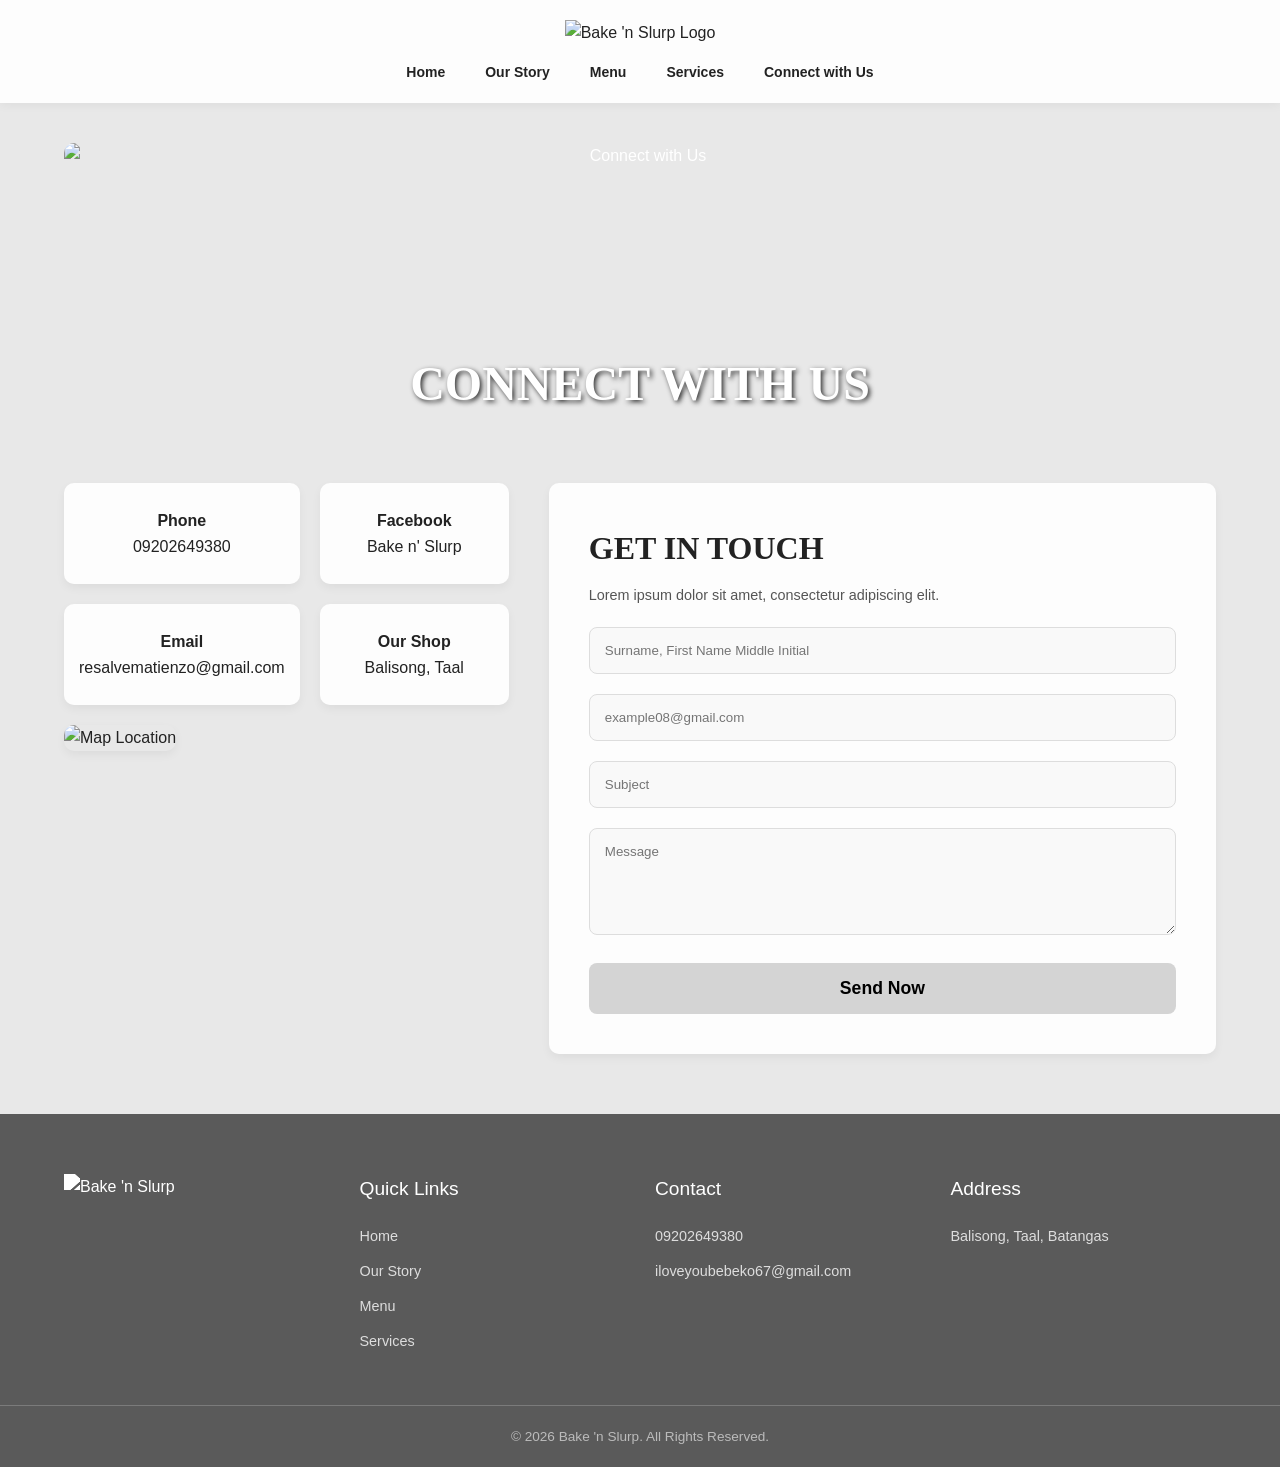
==== contact.html @ f665e610 "Add files via upload" ====
<!DOCTYPE html>
<html lang="en">
    <head>
        <meta charset="UTF-8">
        <title>Menu | Bake 'n Slurp</title>
        <link rel="stylesheet" href="styles.css">
        <script src="components.js"></script>
    </head>
<body>
    <bake-header></bake-header>
    <main class="container">
        <div class="banner">
            <img src="images/contact-hero.jpg" alt="Connect with Us">
            <h2>CONNECT WITH US</h2>
        </div>

        <div class="contact-container">
            <div class="contact-left">
                <div class="contact-info-grid">
                    <div class="info-box">
                        <p><strong>Phone</strong></p>
                        <p>09202649380</p>
                    </div>
                    <div class="info-box">
                        <p><strong>Facebook</strong></p>
                        <p>Bake n' Slurp</p>
                    </div>
                    <div class="info-box">
                        <p><strong>Email</strong></p>
                        <p>resalvematienzo@gmail.com</p>
                    </div>
                    <div class="info-box">
                        <p><strong>Our Shop</strong></p>
                        <p>Balisong, Taal</p>
                    </div>
                </div>
                <div class="map-placeholder">
                    <img src="images/map.jpg" alt="Map Location">
                </div>
            </div>

            <div class="contact-form">
                <h3>GET IN TOUCH</h3>
                <p>Lorem ipsum dolor sit amet, consectetur adipiscing elit.</p>
                <form>
                    <div class="form-group">
                        <input type="text" placeholder="Surname, First Name Middle Initial">
                    </div>
                    <div class="form-group">
                        <input type="email" placeholder="example08@gmail.com">
                    </div>
                    <div class="form-group">
                        <input type="text" placeholder="Subject">
                    </div>
                    <div class="form-group">
                        <textarea rows="5" placeholder="Message"></textarea>
                    </div>
                    <button type="submit" class="send-btn">Send Now</button>
                </form>
            </div>
        </div>
    </main>
    <bake-footer></bake-footer>
</html>
---- styles.css ----
/* =========================================
   1. Base Styles & Variables
   ========================================= */
:root {
    --primary-dark: #333333;
    --bg-texture: #e8e8e8; /* Base color representing the textured background */
    --footer-bg: #5a5a5a;
    --text-light: #ffffff;
    --text-dark: #222222;
    --font-body: 'Poppins', sans-serif;
    --font-heading: 'Playfair Display', serif;
}

/* =========================================
   1. CSS Reset & Base Styles
   ========================================= */
*, *::before, *::after {
    margin: 0;
    padding: 0;
    box-sizing: border-box;
    -webkit-font-smoothing: antialiased; /* Makes fonts look smooth on Safari/Mac */
    -moz-osx-font-smoothing: grayscale;  /* Makes fonts look smooth on Firefox */
}

body {
    font-family: var(--font-body);
    background-color: var(--bg-texture);
    /* For the actual texture, uncomment the line below and add your seamless pattern image */
    /* background-image: url('images/seamless-texture.png'); */
    color: var(--text-dark);
    line-height: 1.6;
}

a {
    text-decoration: none;
    color: inherit;
}

.container {
    width: 90%;
    max-width: 1200px;
    margin: 0 auto;
}

/* =========================================
   2. Header & Navigation
   ========================================= */
header {
    text-align: center;
    padding: 20px 0;
    background-color: rgba(255, 255, 255, 0.9);
    position: sticky;
    top: 0;
    z-index: 100;
    box-shadow: 0 2px 10px rgba(0,0,0,0.05);
}

.logo img {
    height: 60px;
    margin-bottom: 15px;
}

nav ul {
    list-style: none;
    display: flex;
    justify-content: center;
    gap: 40px;
    font-weight: 600;
    font-size: 14px;
}

nav a {
    padding-bottom: 5px;
    transition: all 0.3s ease;
}

nav a:hover {
    border-bottom: 2px solid var(--primary-dark);
}

/* =========================================
   3. Hero & Banner Sections
   ========================================= */
.hero, .banner {
    position: relative;
    text-align: center;
    color: white;
    overflow: hidden;
}

.hero img {
    width: 100%;
    height: 450px;
    object-fit: cover;
    display: block;
}

.hero h1 {
    position: absolute;
    top: 50%;
    left: 50%;
    transform: translate(-50%, -50%);
    font-size: 5vw; /* Scales with screen width */
    font-family: var(--font-heading);
    text-transform: uppercase;
    letter-spacing: 5px;
    text-shadow: 2px 2px 10px rgba(0,0,0,0.7);
    width: 100%;
}

.banner {
    margin: 40px 0;
    border-radius: 10px;
}

.banner img {
    width: 100%;
    height: 300px;
    object-fit: cover;
    display: block;
}

.banner h2 {
    position: absolute;
    bottom: 20px;
    left: 50%;
    transform: translateX(-50%);
    color: white;
    font-family: var(--font-heading);
    font-size: 3rem;
    text-shadow: 2px 2px 5px rgba(0,0,0,0.8);
    text-transform: uppercase;
}

/* =========================================
   4. Reusable Components (Grids & Cards)
   ========================================= */
.section-title {
    text-align: center;
    font-size: 2rem;
    margin: 40px 0 20px;
    font-weight: 500;
}

.grid-3 {
    display: grid;
    grid-template-columns: repeat(auto-fit, minmax(300px, 1fr));
    gap: 30px;
    margin-bottom: 50px;
}

.card {
    background: #fff;
    border-radius: 15px;
    overflow: hidden;
    box-shadow: 0 4px 15px rgba(0,0,0,0.1);
    text-align: center;
    transition: transform 0.3s ease;
    padding-bottom: 15px;
}

.card:hover {
    transform: translateY(-5px);
}

.card img {
    width: 100%;
    height: 250px;
    object-fit: cover;
}

.card h3 {
    padding: 15px 15px 5px;
    font-size: 1.2rem;
}

.card p {
    font-size: 0.9rem;
    color: #666;
    padding: 0 15px;
}

/* =========================================
   5. Our Story Page Specifics
   ========================================= */
.story-section {
    display: flex;
    align-items: center;
    gap: 50px;
    margin: 60px 0;
}

.story-section.reverse {
    flex-direction: row-reverse;
}

.story-content {
    flex: 1;
    background: rgba(255, 255, 255, 0.85);
    padding: 40px;
    border-radius: 10px;
    box-shadow: 0 4px 15px rgba(0,0,0,0.05);
}

.story-content h3 {
    font-family: var(--font-heading);
    font-size: 2rem;
    margin-bottom: 15px;
}

.story-image {
    flex: 1;
}

.story-image img {
    width: 100%;
    border-radius: 15px;
    box-shadow: 0 10px 20px rgba(0,0,0,0.1);
    object-fit: cover;
}

.continue-btn {
    display: inline-block;
    margin-top: 20px;
    font-weight: 600;
    color: var(--primary-dark);
    background: #eee;
    padding: 8px 20px;
    border-radius: 20px;
    transition: background 0.3s;
}

.continue-btn:hover {
    background: #ddd;
}

/* =========================================
   6. Menu Page Specifics
   ========================================= */
.menu-layout {
    display: grid;
    grid-template-columns: 250px 1fr;
    gap: 40px;
    margin-top: 40px;
    margin-bottom: 60px;
}

.sidebar h3 {
    margin-bottom: 20px;
    text-transform: uppercase;
    font-family: var(--font-heading);
    font-size: 1.5rem;
}

.sidebar ul {
    list-style: none;
}

.sidebar ul li {
    padding: 10px 0;
    font-size: 1.1rem;
    cursor: pointer;
    transition: color 0.3s;
}

.sidebar ul li:hover, .sidebar ul li.active {
    font-weight: bold;
    color: var(--primary-dark);
}

.menu-content {
    background: #fdfdfd;
    padding: 40px;
    border-radius: 10px;
    box-shadow: 0 5px 15px rgba(0,0,0,0.05);
}

.menu-header {
    display: flex;
    justify-content: space-between;
    align-items: center;
    border-bottom: 2px solid #eee;
    padding-bottom: 15px;
    margin-bottom: 30px;
}

.search-bar {
    padding: 10px 20px;
    border-radius: 25px;
    border: 1px solid #ccc;
    width: 250px;
    outline: none;
}

.product-grid {
    display: grid;
    grid-template-columns: repeat(auto-fill, minmax(180px, 1fr));
    gap: 40px 20px;
    text-align: center;
}

.product-item img {
    width: 150px;
    height: 150px;
    border-radius: 50%;
    object-fit: cover;
    margin-bottom: 15px;
    box-shadow: 0 4px 10px rgba(0,0,0,0.1);
}

/* =========================================
   7. Contact Page Specifics
   ========================================= */
.contact-container {
    display: grid;
    grid-template-columns: 1fr 1.5fr;
    gap: 40px;
    margin-top: 40px;
    margin-bottom: 60px;
}

.contact-info-grid {
    display: grid;
    grid-template-columns: 1fr 1fr;
    gap: 20px;
    margin-bottom: 20px;
}

.info-box {
    background: rgba(255, 255, 255, 0.9);
    padding: 25px 15px;
    border-radius: 10px;
    text-align: center;
    box-shadow: 0 4px 10px rgba(0,0,0,0.05);
}

.map-placeholder img {
    width: 100%;
    height: 250px;
    object-fit: cover;
    border-radius: 10px;
    box-shadow: 0 4px 10px rgba(0,0,0,0.05);
}

.contact-form {
    background: rgba(255, 255, 255, 0.9);
    padding: 40px;
    border-radius: 10px;
    box-shadow: 0 4px 10px rgba(0,0,0,0.05);
}

.contact-form h3 {
    font-family: var(--font-heading);
    font-size: 2rem;
    margin-bottom: 10px;
}

.contact-form > p {
    margin-bottom: 20px;
    font-size: 0.9rem;
    color: #555;
}

.form-group {
    margin-bottom: 20px;
}

.form-group input, .form-group textarea {
    width: 100%;
    padding: 15px;
    border: 1px solid #ddd;
    border-radius: 8px;
    background: #f9f9f9;
    font-family: var(--font-body);
}

.send-btn {
    width: 100%;
    padding: 15px;
    background: #d4d4d4;
    border: none;
    border-radius: 8px;
    font-weight: bold;
    font-size: 1.1rem;
    cursor: pointer;
    transition: background 0.3s;
}

.send-btn:hover {
    background: #bbb;
}

/* =========================================
   8. Footer
   ========================================= */
footer {
    background-color: var(--footer-bg);
    color: var(--text-light);
    padding: 60px 0 20px;
    margin-top: 50px;
}

.footer-grid {
    display: grid;
    grid-template-columns: 1fr 1fr 1fr 1fr;
    gap: 30px;
    margin-bottom: 40px;
}

.footer-logo img {
    height: 60px;
    filter: brightness(0) invert(1); /* Makes the logo white */
}

footer h4 {
    margin-bottom: 20px;
    font-size: 1.2rem;
    font-weight: 500;
}

footer ul {
    list-style: none;
}

footer ul li {
    margin-bottom: 12px;
    font-size: 0.9rem;
    color: #ddd;
}

footer ul li a:hover {
    color: #fff;
    text-decoration: underline;
}

.copyright {
    text-align: center;
    border-top: 1px solid rgba(255,255,255,0.2);
    padding-top: 20px;
    font-size: 0.85rem;
    color: #bbb;
}

/* =========================================
   9. Fully Responsive Mobile Queries
   ========================================= */
@media (max-width: 900px) {
    /* Story Layout adjusts for tablets */
    .story-section, .story-section.reverse {
        gap: 30px;
    }
}

@media (max-width: 768px) {
    /* Header/Nav Mobile */
    nav ul {
        flex-direction: column;
        gap: 15px;
        margin-top: 10px;
    }
    
    .hero h1 {
        font-size: 2.5rem;
    }

    .banner h2 {
        font-size: 2rem;
    }

    /* Grids to Single Column */
    .grid-3 {
        grid-template-columns: 1fr;
    }

    /* Our Story Mobile */
    .story-section, .story-section.reverse {
        flex-direction: column;
        text-align: center;
    }
    
    .story-content {
        padding: 30px 20px;
    }

    /* Menu Mobile */
    .menu-layout {
        grid-template-columns: 1fr;
    }
    
    .menu-header {
        flex-direction: column;
        gap: 20px;
        text-align: center;
    }
    
    .search-bar {
        width: 100%;
    }

    /* Contact Mobile */
    .contact-container {
        grid-template-columns: 1fr;
    }
    
    /* Keep info grid 2 columns unless screen is very small */
    .contact-info-grid {
        grid-template-columns: 1fr 1fr;
    }

    /* Footer Mobile */
    .footer-grid {
        grid-template-columns: 1fr;
        text-align: center;
        gap: 40px;
    }
}

@media (max-width: 480px) {
    /* Small Phones adjustments */
    .contact-info-grid {
        grid-template-columns: 1fr;
    }
    
    .product-grid {
        grid-template-columns: 1fr 1fr; /* 2 columns for small phones */
    }
    
    .hero img {
        height: 300px;
    }
}

/* =========================================
   Bento Box Grid Layout
   ========================================= */
.bento-grid {
    display: grid;
    grid-template-columns: 1fr 1fr 1fr;
    grid-template-rows: 250px 250px; /* Fixed row heights for the tall bento cards */
    gap: 20px;
    margin-bottom: 50px;
}

.bento-card {
    position: relative;
    border-radius: 10px; /* Slightly sharper corners like your image */
    overflow: hidden;
    box-shadow: 0 4px 10px rgba(0,0,0,0.1);
    -webkit-transition: -webkit-transform 0.3s ease;
    -moz-transition: -moz-transform 0.3s ease;
    transition: transform 0.3s ease;
}

.bento-card:hover {
    -webkit-transform: translateY(-5px);
    -moz-transform: translateY(-5px);
    transform: translateY(-5px);
}

.bento-card img {
    width: 100%;
    height: 100%;
    object-fit: cover;
    display: block;
}

/* Gradient overlay for the text */
.bento-card h3 {
    position: absolute;
    bottom: 0;
    left: 0;
    width: 100%;
    padding: 40px 20px 15px; /* Extra top padding for a smooth gradient fade */
    background: linear-gradient(to bottom, transparent, rgba(0,0,0,0.8));
    color: white;
    font-weight: 400;
    font-size: 1.1rem;
    text-align: left;
}

/* Make the left and right cards stretch across two rows */
.bento-tall-left {
    grid-row: span 2;
}

.bento-tall-right {
    grid-row: span 2;
}

/* Mobile Adjustments for the Bento Grid */
@media (max-width: 900px) {
    .bento-grid {
        grid-template-columns: 1fr 1fr; /* Switch to 2 columns on tablets */
        grid-template-rows: auto;
    }
    .bento-tall-left, .bento-tall-right {
        grid-row: span 1; /* Remove the tall stretch */
    }
    .bento-card {
        height: 250px; /* Keep them uniformly sized */
    }
}

@media (max-width: 500px) {
    .bento-grid {
        grid-template-columns: 1fr; /* Stack in 1 column for small phones */
    }
}
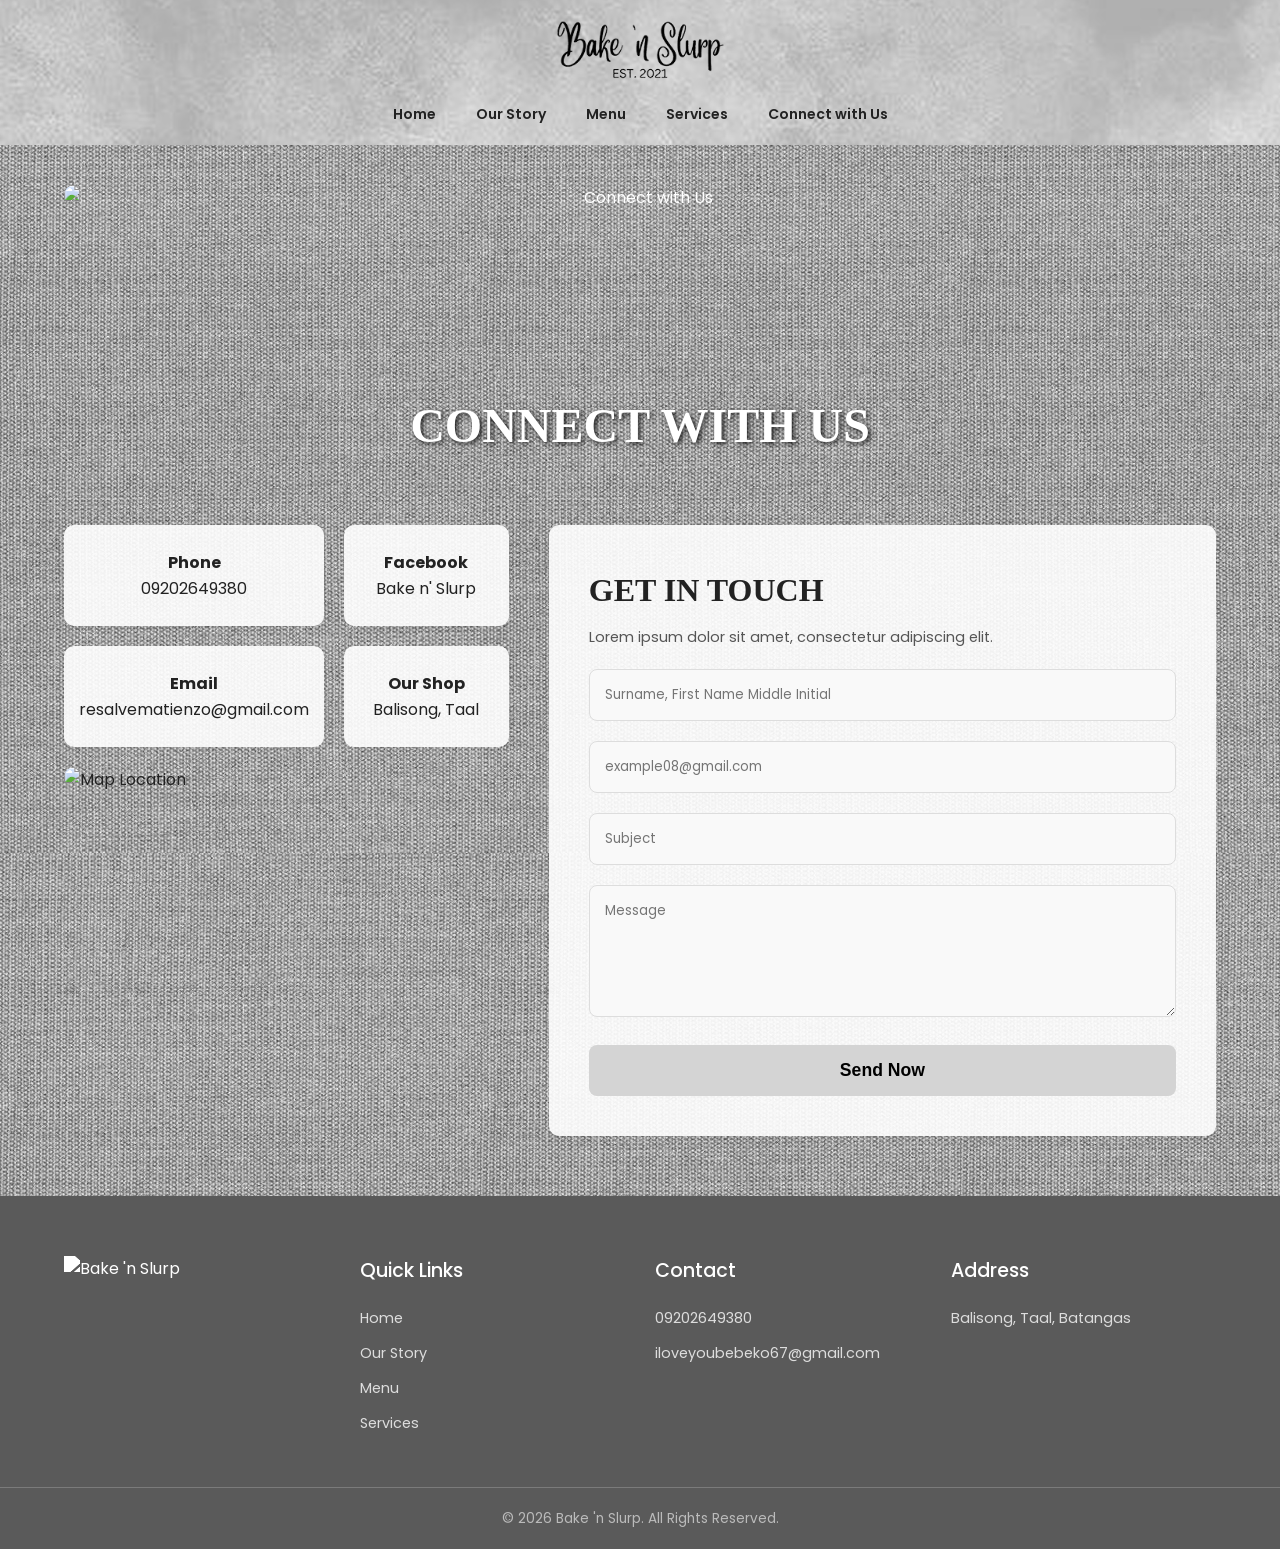
==== commit 321ba3cf: "Add files via upload" ====
--- a/contact.html
+++ b/contact.html
@@ -3,17 +3,20 @@
     <head>
         <meta charset="UTF-8">
         <title>Menu | Bake 'n Slurp</title>
-        <link rel="stylesheet" href="styles.css">
+        <link rel="stylesheet" href="global.css">
+        <link rel="stylesheet" href="contact.css">
         <script src="components.js"></script>
     </head>
 <body>
+    <div id="page-loader" class="loader-container">
+        <div class="spinner"></div>
+    </div>
     <bake-header></bake-header>
     <main class="container">
         <div class="banner">
             <img src="images/contact-hero.jpg" alt="Connect with Us">
             <h2>CONNECT WITH US</h2>
         </div>
-
         <div class="contact-container">
             <div class="contact-left">
                 <div class="contact-info-grid">
@@ -38,7 +41,6 @@
                     <img src="images/map.jpg" alt="Map Location">
                 </div>
             </div>
-
             <div class="contact-form">
                 <h3>GET IN TOUCH</h3>
                 <p>Lorem ipsum dolor sit amet, consectetur adipiscing elit.</p>
--- a/global.css
+++ b/global.css
@@ -0,0 +1,148 @@
+/* Global Stylesheet for Bake 'N Slurp Website */
+/* 1. Import the Poppins font directly from Google Fonts */
+@import url('https://fonts.googleapis.com/css2?family=Poppins:ital,wght@0,300;0,400;0,500;0,600;0,700;1,400&display=swap');
+
+/* =========================================
+   1. Base Styles & Variables
+   ========================================= */
+:root {
+    --primary-dark: #333333;
+    --bg-texture: #e8e8e8;
+    --footer-bg: #5a5a5a;
+    --text-light: #ffffff;
+    --text-dark: #222222;
+    --font-body: 'Poppins', sans-serif;
+    --font-heading: 'Playfair Display', serif;
+}
+
+*, *::before, *::after {
+    margin: 0;
+    padding: 0;
+    box-sizing: border-box;
+    -webkit-font-smoothing: antialiased;
+    -moz-osx-font-smoothing: grayscale;
+}
+
+body {
+    font-family: var(--font-body);
+    background-color: var(--bg-texture);
+    color: var(--text-dark);
+    line-height: 1.6;
+    background-image: url('assets/images/backgroundpicture/bg.jpg');
+    
+}
+
+a { text-decoration: none; color: inherit; }
+
+.container {
+    width: 90%;
+    max-width: 1200px;
+    margin: 0 auto;
+}
+
+.section-title {
+    text-align: center;
+    font-size: 2rem;
+    margin: 40px 0 20px;
+    font-weight: 500;
+}
+
+/* =========================================
+   2. Header & Navigation
+   ========================================= */
+header {
+    text-align: center;
+    padding: 20px 0;
+    background-image: url('assets/images/navigationbar/navigationbarphoto.png');
+    position: sticky;
+    top: 0;
+    z-index: 100;
+    box-shadow: 0 2px 10px rgba(0,0,0,0.05);
+}
+.logo img { 
+    height: 60px; 
+    margin-bottom: 15px; 
+}
+
+.background-nav img {
+    width: 100%;
+    height: 100px;
+}
+
+nav ul { 
+    list-style: none; 
+    display: flex; 
+    justify-content: center; 
+    gap: 40px; 
+    font-weight: 600; 
+    font-size: 14px; 
+
+}
+
+nav a { 
+    padding-bottom: 5px; transition: all 0.3s ease; }
+nav a:hover { border-bottom: 2px solid var(--primary-dark); }
+
+/* =========================================
+   3. Shared Banners
+   ========================================= */
+.banner { position: relative; text-align: center; color: white; margin: 40px 0; border-radius: 10px; overflow: hidden; }
+.banner img { width: 100%; height: 300px; object-fit: cover; display: block; }
+.banner h2 { position: absolute; bottom: 20px; left: 50%; transform: translateX(-50%); font-family: var(--font-heading); font-size: 3rem; text-shadow: 2px 2px 5px rgba(0,0,0,0.8); text-transform: uppercase; }
+
+/* =========================================
+   4. Footer
+   ========================================= */
+footer { background-color: var(--footer-bg); color: var(--text-light); padding: 60px 0 20px; margin-top: 50px; }
+.footer-grid { display: grid; grid-template-columns: 1fr 1fr 1fr 1fr; gap: 30px; margin-bottom: 40px; }
+.footer-logo img { height: 60px; filter: brightness(0) invert(1); }
+footer h4 { margin-bottom: 20px; font-size: 1.2rem; font-weight: 500; }
+footer ul { list-style: none; }
+footer ul li { margin-bottom: 12px; font-size: 0.9rem; color: #ddd; }
+footer ul li a:hover { color: #fff; text-decoration: underline; }
+.copyright { text-align: center; border-top: 1px solid rgba(255,255,255,0.2); padding-top: 20px; font-size: 0.85rem; color: #bbb; }
+
+/* Global Mobile Queries */
+@media (max-width: 768px) {
+    nav ul { flex-direction: column; gap: 15px; margin-top: 10px; }
+    .banner h2 { font-size: 2rem; }
+    .footer-grid { grid-template-columns: 1fr; text-align: center; gap: 40px; }
+}
+
+/* =========================================
+   Page Loading Screen
+   ========================================= */
+.loader-container {
+    position: fixed;
+    top: 0;
+    left: 0;
+    width: 100%;
+    height: 100%;
+    /* This uses the background color you already set at the top of your file */
+    background-color: var(--bg-texture); 
+    display: flex;
+    justify-content: center;
+    align-items: center;
+    z-index: 9999; /* This huge number guarantees it stays on top of the navbar and footer */
+    transition: opacity 0.5s ease, visibility 0.5s ease;
+}
+
+/* The actual spinning circle */
+.spinner {
+    width: 60px;
+    height: 60px;
+    border: 6px solid #cccccc; /* Light gray track */
+    border-top-color: var(--primary-dark); /* Dark spinning part */
+    border-radius: 50%;
+    animation: spin 1s linear infinite;
+}
+
+@keyframes spin {
+    to { transform: rotate(360deg); }
+}
+
+/* JavaScript will add this class to make the loader fade away */
+.loader-hidden {
+    opacity: 0;
+    visibility: hidden;
+}
--- a/contact.css
+++ b/contact.css
@@ -0,0 +1,18 @@
+@import url('https://fonts.googleapis.com/css2?family=Poppins:ital,wght@0,300;0,400;0,500;0,600;0,700;1,400&display=swap');
+
+
+/* contact.css */
+.contact-container { display: grid; grid-template-columns: 1fr 1.5fr; gap: 40px; margin-top: 40px; margin-bottom: 60px; }
+.contact-info-grid { display: grid; grid-template-columns: 1fr 1fr; gap: 20px; margin-bottom: 20px; }
+.info-box { background: rgba(255, 255, 255, 0.9); padding: 25px 15px; border-radius: 10px; text-align: center; box-shadow: 0 4px 10px rgba(0,0,0,0.05); }
+.map-placeholder img { width: 100%; height: 250px; object-fit: cover; border-radius: 10px; box-shadow: 0 4px 10px rgba(0,0,0,0.05); }
+.contact-form { background: rgba(255, 255, 255, 0.9); padding: 40px; border-radius: 10px; box-shadow: 0 4px 10px rgba(0,0,0,0.05); }
+.contact-form h3 { font-family: var(--font-heading); font-size: 2rem; margin-bottom: 10px; }
+.contact-form > p { margin-bottom: 20px; font-size: 0.9rem; color: #555; }
+.form-group { margin-bottom: 20px; }
+.form-group input, .form-group textarea { width: 100%; padding: 15px; border: 1px solid #ddd; border-radius: 8px; background: #f9f9f9; font-family: var(--font-body); }
+.send-btn { width: 100%; padding: 15px; background: #d4d4d4; border: none; border-radius: 8px; font-weight: bold; font-size: 1.1rem; cursor: pointer; transition: background 0.3s; }
+.send-btn:hover { background: #bbb; }
+
+@media (max-width: 768px) { .contact-container { grid-template-columns: 1fr; } .contact-info-grid { grid-template-columns: 1fr 1fr; } }
+@media (max-width: 480px) { .contact-info-grid { grid-template-columns: 1fr; } }
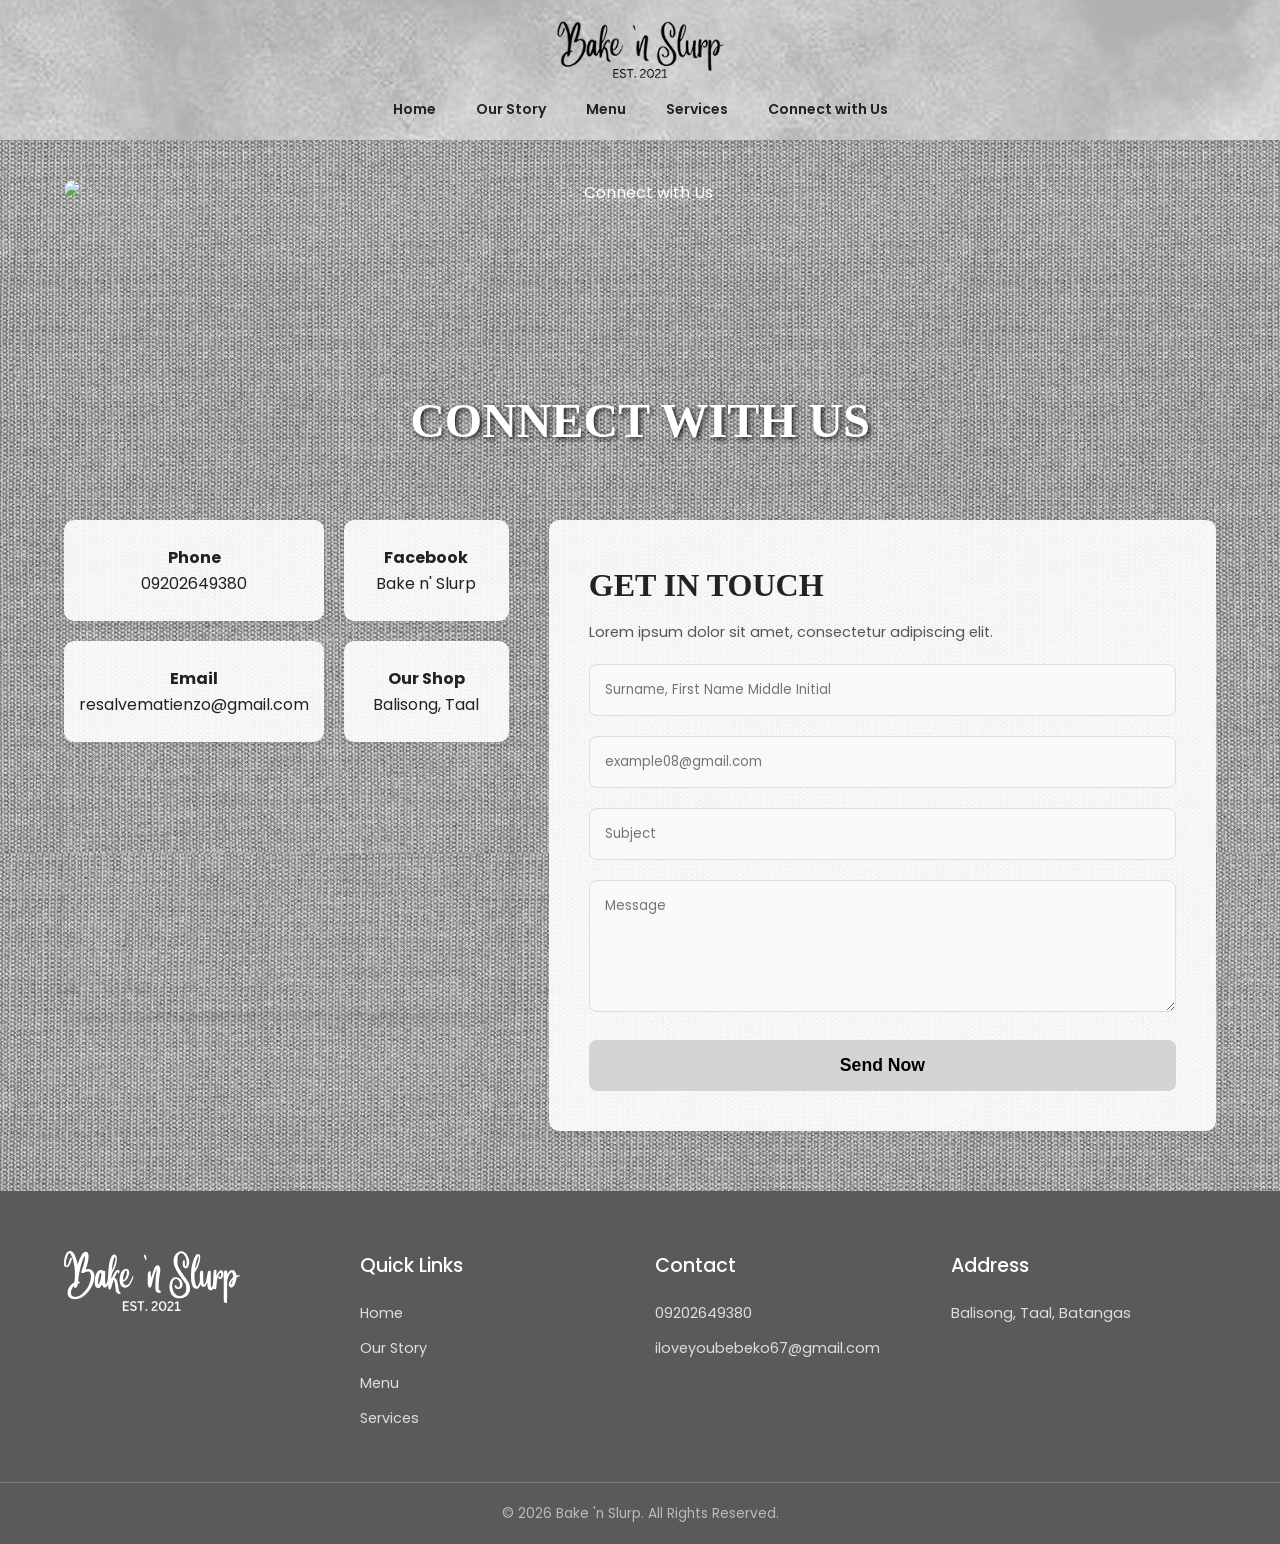
==== commit 418214ed: "Add files via upload" ====
--- a/contact.html
+++ b/contact.html
@@ -37,8 +37,16 @@
                         <p>Balisong, Taal</p>
                     </div>
                 </div>
-                <div class="map-placeholder">
-                    <img src="images/map.jpg" alt="Map Location">
+               <div class="map-placeholder">
+                    <iframe 
+                        src="https://www.google.com/maps/place/Bake'+N+Slurp/@13.9255851,120.9543842,969m/data=!3m2!1e3!4b1!4m6!3m5!1s0x33bd0b0b5989c72d:0x3cc7c41d389c5fe9!8m2!3d13.9255799!4d120.9569538!16s%2Fg%2F11xf2yjz2f?entry=ttu&g_ep=EgoyMDI2MDUxNy4wIKXMDSoASAFQAw%3D%3D" 
+                        width="100%" 
+                        height="250" 
+                        style="border:0; border-radius: 12px; box-shadow: 0 5px 15px rgba(0,0,0,0.1);" 
+                        allowfullscreen="" 
+                        loading="lazy" 
+                        referrerpolicy="no-referrer-when-downgrade">
+                    </iframe>
                 </div>
             </div>
             <div class="contact-form">
--- a/global.css
+++ b/global.css
@@ -30,6 +30,8 @@
     line-height: 1.6;
     background-image: url('assets/images/backgroundpicture/bg.jpg');
     
+    /* ADD THIS LINE TO FIX THE SCROLLING BUG! */
+    overflow-x: hidden; 
 }
 
 a { text-decoration: none; color: inherit; }
@@ -59,9 +61,10 @@
     z-index: 100;
     box-shadow: 0 2px 10px rgba(0,0,0,0.05);
 }
+
 .logo img { 
     height: 60px; 
-    margin-bottom: 15px; 
+    margin-bottom: 10px; 
 }
 
 .background-nav img {
@@ -134,7 +137,7 @@
     border: 6px solid #cccccc; /* Light gray track */
     border-top-color: var(--primary-dark); /* Dark spinning part */
     border-radius: 50%;
-    animation: spin 1s linear infinite;
+    animation: spin 0.5s linear infinite;
 }
 
 @keyframes spin {
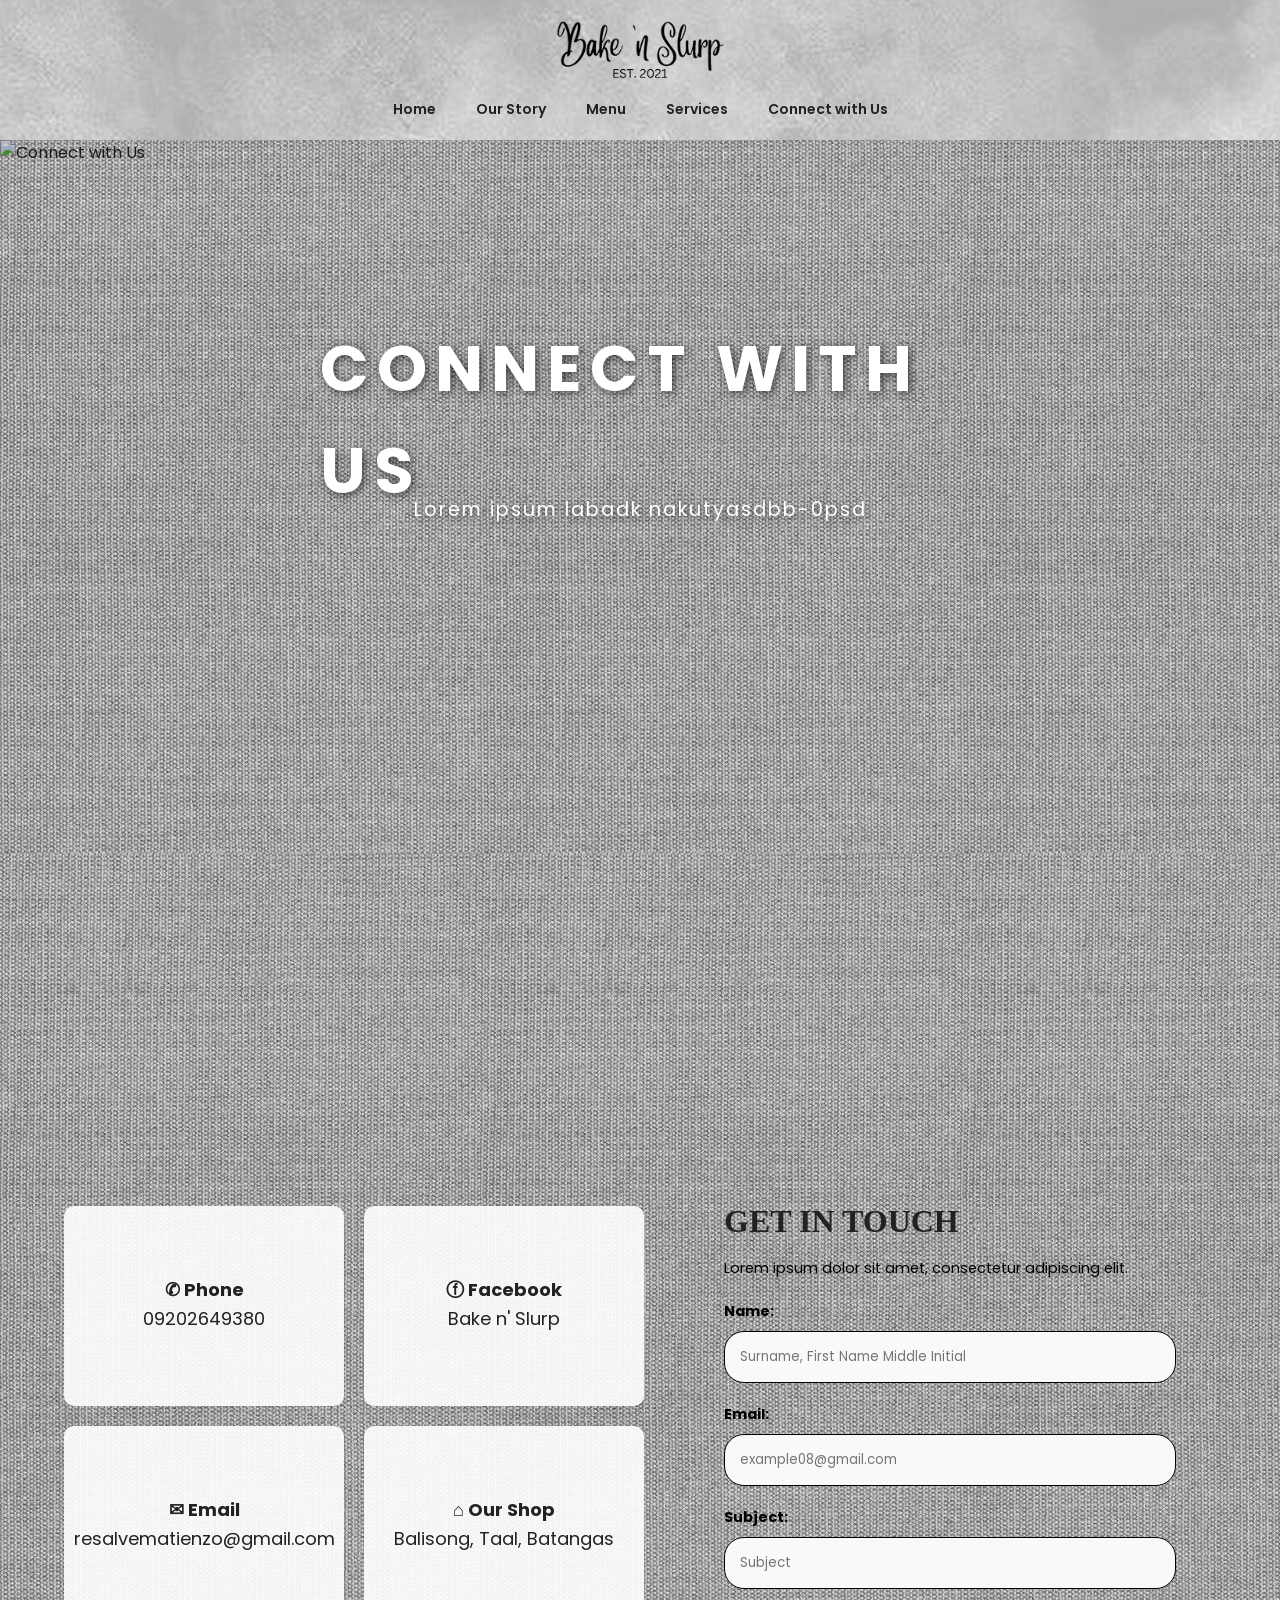
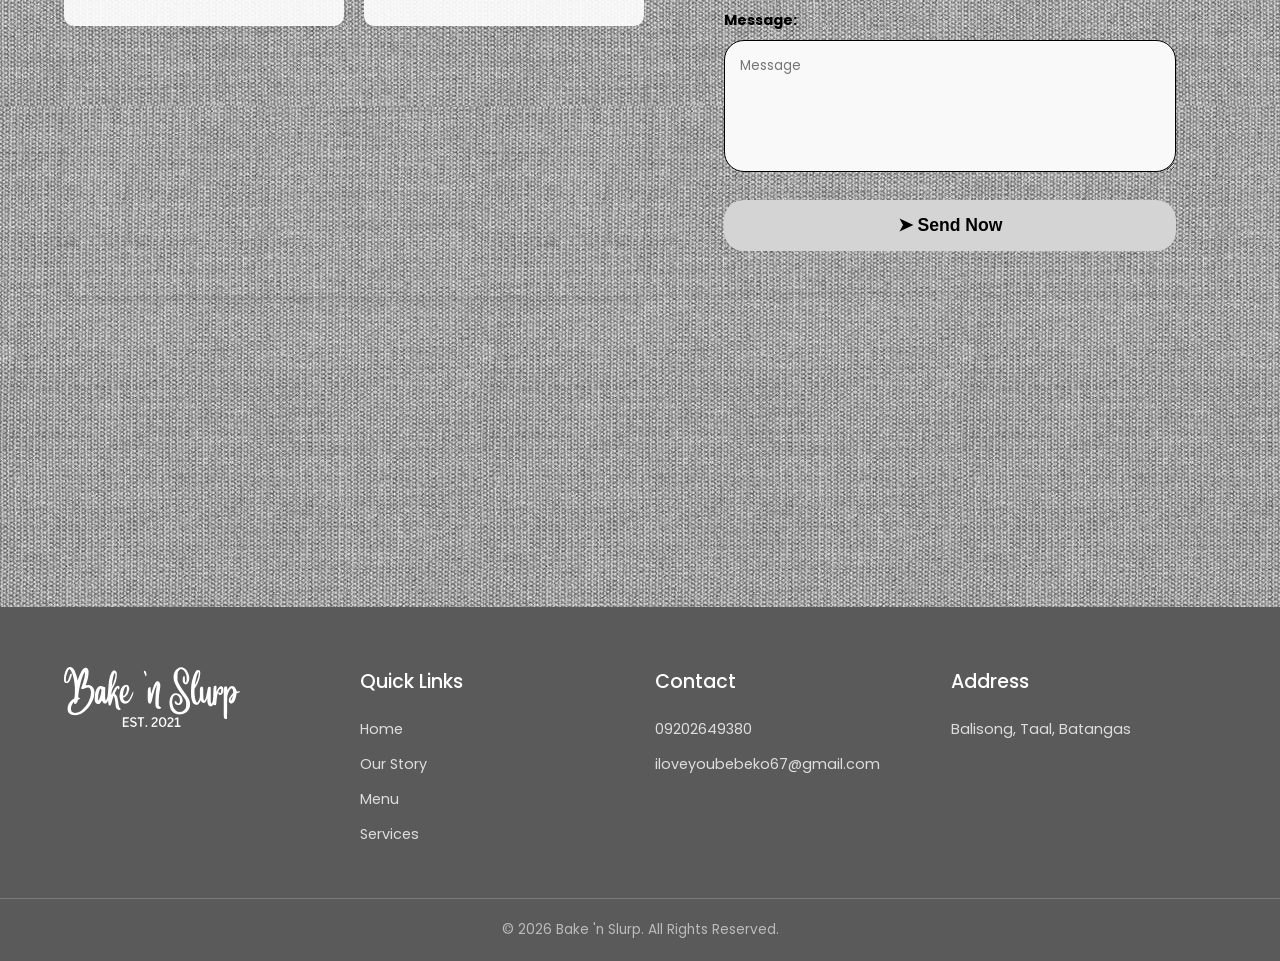
==== commit 2d880a04: "Add files via upload" ====
--- a/contact.html
+++ b/contact.html
@@ -12,41 +12,42 @@
         <div class="spinner"></div>
     </div>
     <bake-header></bake-header>
+    <section class="banner">
+        <img src="assets/images/contact/contact-hero.png" alt="Connect with Us">
+        <h2>CONNECT WITH US</h2>
+        <p>Lorem ipsum labadk nakutyasdbb-0psd</p>
+    </section>
     <main class="container">
-        <div class="banner">
-            <img src="images/contact-hero.jpg" alt="Connect with Us">
-            <h2>CONNECT WITH US</h2>
-        </div>
         <div class="contact-container">
             <div class="contact-left">
                 <div class="contact-info-grid">
                     <div class="info-box">
-                        <p><strong>Phone</strong></p>
+                        <p><strong>✆ Phone</strong></p>
                         <p>09202649380</p>
                     </div>
                     <div class="info-box">
-                        <p><strong>Facebook</strong></p>
+                        <p><strong>ⓕ Facebook</strong></p>
                         <p>Bake n' Slurp</p>
                     </div>
                     <div class="info-box">
-                        <p><strong>Email</strong></p>
+                        <p><strong>✉ Email</strong></p>
                         <p>resalvematienzo@gmail.com</p>
                     </div>
                     <div class="info-box">
-                        <p><strong>Our Shop</strong></p>
-                        <p>Balisong, Taal</p>
+                        <p><strong>⌂ Our Shop</strong></p>
+                        <p>Balisong, Taal, Batangas</p>
                     </div>
                 </div>
-               <div class="map-placeholder">
+                <div class="map-placeholder">
                     <iframe 
-                        src="https://www.google.com/maps/place/Bake'+N+Slurp/@13.9255851,120.9543842,969m/data=!3m2!1e3!4b1!4m6!3m5!1s0x33bd0b0b5989c72d:0x3cc7c41d389c5fe9!8m2!3d13.9255799!4d120.9569538!16s%2Fg%2F11xf2yjz2f?entry=ttu&g_ep=EgoyMDI2MDUxNy4wIKXMDSoASAFQAw%3D%3D" 
-                        width="100%" 
-                        height="250" 
-                        style="border:0; border-radius: 12px; box-shadow: 0 5px 15px rgba(0,0,0,0.1);" 
-                        allowfullscreen="" 
-                        loading="lazy" 
-                        referrerpolicy="no-referrer-when-downgrade">
-                    </iframe>
+                    src="https://maps.google.com/maps?q=13°52'50.6%22N+120°56'06.5%22E&z=15&output=embed" 
+                    width="100%" 
+                    height="250" 
+                    style="border:0; border-radius:12px; box-shadow: 0 5px 15px rgba(0,0,0,0.1);" 
+                    allowfullscreen="" 
+                    loading="lazy" 
+                    referrerpolicy="no-referrer-when-downgrade"> 
+                </iframe>
                 </div>
             </div>
             <div class="contact-form">
@@ -54,21 +55,26 @@
                 <p>Lorem ipsum dolor sit amet, consectetur adipiscing elit.</p>
                 <form>
                     <div class="form-group">
+                        <h5>Name:</h5>
                         <input type="text" placeholder="Surname, First Name Middle Initial">
                     </div>
                     <div class="form-group">
+                        <h5>Email:</h5>
                         <input type="email" placeholder="example08@gmail.com">
                     </div>
                     <div class="form-group">
+                        <h5>Subject:</h5>
                         <input type="text" placeholder="Subject">
                     </div>
                     <div class="form-group">
+                        <h5>Message:</h5>
                         <textarea rows="5" placeholder="Message"></textarea>
                     </div>
-                    <button type="submit" class="send-btn">Send Now</button>
+                    <button type="submit" class="send-btn">➤ Send Now</button>
                 </form>
             </div>
         </div>
     </main>
     <bake-footer></bake-footer>
+</body>
 </html>
--- a/global.css
+++ b/global.css
@@ -89,13 +89,11 @@
 /* =========================================
    3. Shared Banners
    ========================================= */
-.banner { position: relative; text-align: center; color: white; margin: 40px 0; border-radius: 10px; overflow: hidden; }
-.banner img { width: 100%; height: 300px; object-fit: cover; display: block; }
-.banner h2 { position: absolute; bottom: 20px; left: 50%; transform: translateX(-50%); font-family: var(--font-heading); font-size: 3rem; text-shadow: 2px 2px 5px rgba(0,0,0,0.8); text-transform: uppercase; }
 
 /* =========================================
    4. Footer
    ========================================= */
+   
 footer { background-color: var(--footer-bg); color: var(--text-light); padding: 60px 0 20px; margin-top: 50px; }
 .footer-grid { display: grid; grid-template-columns: 1fr 1fr 1fr 1fr; gap: 30px; margin-bottom: 40px; }
 .footer-logo img { height: 60px; filter: brightness(0) invert(1); }
@@ -148,4 +146,24 @@
 .loader-hidden {
     opacity: 0;
     visibility: hidden;
+}
+
+/* =========================================
+   Sticky Footer Fix
+   ========================================= */
+html, body {
+    height: 100%;
+    margin: 0;
+}
+
+body {
+    display: sticky;
+    flex-direction: column;
+    min-height: 100vh; /* Forces the body to be at least as tall as the screen */
+}
+
+/* This tells your main content area to grow and fill all empty space, 
+   which pushes the <bake-footer> permanently to the bottom! */
+main {
+    flex: 1; 
 }
--- a/contact.css
+++ b/contact.css
@@ -2,17 +2,71 @@
 
 
 /* contact.css */
-.contact-container { display: grid; grid-template-columns: 1fr 1.5fr; gap: 40px; margin-top: 40px; margin-bottom: 60px; }
-.contact-info-grid { display: grid; grid-template-columns: 1fr 1fr; gap: 20px; margin-bottom: 20px; }
-.info-box { background: rgba(255, 255, 255, 0.9); padding: 25px 15px; border-radius: 10px; text-align: center; box-shadow: 0 4px 10px rgba(0,0,0,0.05); }
-.map-placeholder img { width: 100%; height: 250px; object-fit: cover; border-radius: 10px; box-shadow: 0 4px 10px rgba(0,0,0,0.05); }
-.contact-form { background: rgba(255, 255, 255, 0.9); padding: 40px; border-radius: 10px; box-shadow: 0 4px 10px rgba(0,0,0,0.05); }
+
+.banner {
+    position: relative;
+    width: 100%;
+    height: 700px;
+    display: flex;
+    align-items: center;
+    justify-content: center;
+    overflow: hidden;
+}
+
+.banner img {
+    position: absolute;
+    top: 0;
+    width: 100%;
+    height: 100%;
+    object-fit: cover;
+    z-index: 1;
+    /* Darkens the background image slightly so the white text pops */
+    filter: brightness(0.8); 
+}
+
+.banner h2 {
+    position: absolute;
+    display: flex;
+    top: 40%;
+    left: 50%;
+    transform: translate(-50%, -50%);
+    z-index: 2;
+    color: #ffffff;
+    font-family: var(--font-body, sans-serif);
+    font-size: 4rem;
+    font-weight: 700;
+    letter-spacing: 8px;
+    text-transform: uppercase;
+    text-shadow: 2px 2px 10px rgba(0, 0, 0, 0.6);
+}
+.banner p {
+    position: absolute;
+    top: 50%;
+    left: 50%;
+    transform: translate(-50%, -50%);
+    z-index: 2;
+    color: #ffffff;
+    font-family: var(--font-body, sans-serif);
+    font-size: 1.2rem;
+    margin-top: 20px;
+    letter-spacing: 2px;
+    text-shadow: 2px 2px 10px rgba(0, 0, 0, 0.6);
+}
+.contact-container { display: grid; grid-template-columns: 1fr 1fr; gap: 40px; margin-top: 40px; margin-bottom: 316px; margin-top: 316px; }
+.contact-info-grid { position: relative; top: 50px; display: grid; grid-template-columns: 1fr 1fr; gap: 20px; margin-bottom: 20px; }
+.info-box { background: rgba(255, 255, 255, 0.9); width: 280px; height: 200px; padding: 70px 10px; border-radius: 10px; text-align: center; box-shadow: 0 4px 10px rgba(0,0,0,0.05); }
+.info-box p {font-size: 18px;; }
+.map-placeholder {position: relative; top: 50px;}
+.map-placeholder img {  margin-top: 10px; width: 100%; height: 250px; object-fit: cover; border-radius: 10px; box-shadow: 0 4px 10px rgba(0,0,0,0.05); }
+.contact-form {  padding: 40px; border-radius: 10px; box-shadow: 0 4px 10px rgba(0,0,0,0.05); }
 .contact-form h3 { font-family: var(--font-heading); font-size: 2rem; margin-bottom: 10px; }
-.contact-form > p { margin-bottom: 20px; font-size: 0.9rem; color: #555; }
+.contact-form > p { margin-bottom: 20px; font-size: 0.9rem; color: #000000; }
 .form-group { margin-bottom: 20px; }
-.form-group input, .form-group textarea { width: 100%; padding: 15px; border: 1px solid #ddd; border-radius: 8px; background: #f9f9f9; font-family: var(--font-body); }
-.send-btn { width: 100%; padding: 15px; background: #d4d4d4; border: none; border-radius: 8px; font-weight: bold; font-size: 1.1rem; cursor: pointer; transition: background 0.3s; }
-.send-btn:hover { background: #bbb; }
+.form-group input, .form-group textarea { width: 100%; padding: 15px; border: 1px solid #000000; border-radius: 20px; background: #f9f9f9; font-family: var(--font-body); }
+.form-group h5 { margin-bottom: 8px; font-size: 0.9rem; color: #000000; }
+.send-btn { width: 100%; padding: 15px; background: #d4d4d4; border: none; border-radius: 20px; font-weight: bold; font-size: 1.1rem; cursor: pointer; transition: background 0.3s ease; }
+.send-btn:hover { background: #616161; }
 
 @media (max-width: 768px) { .contact-container { grid-template-columns: 1fr; } .contact-info-grid { grid-template-columns: 1fr 1fr; } }
-@media (max-width: 480px) { .contact-info-grid { grid-template-columns: 1fr; } }+@media (max-width: 480px) { .contact-info-grid { grid-template-columns: 1fr; } }
+ 
